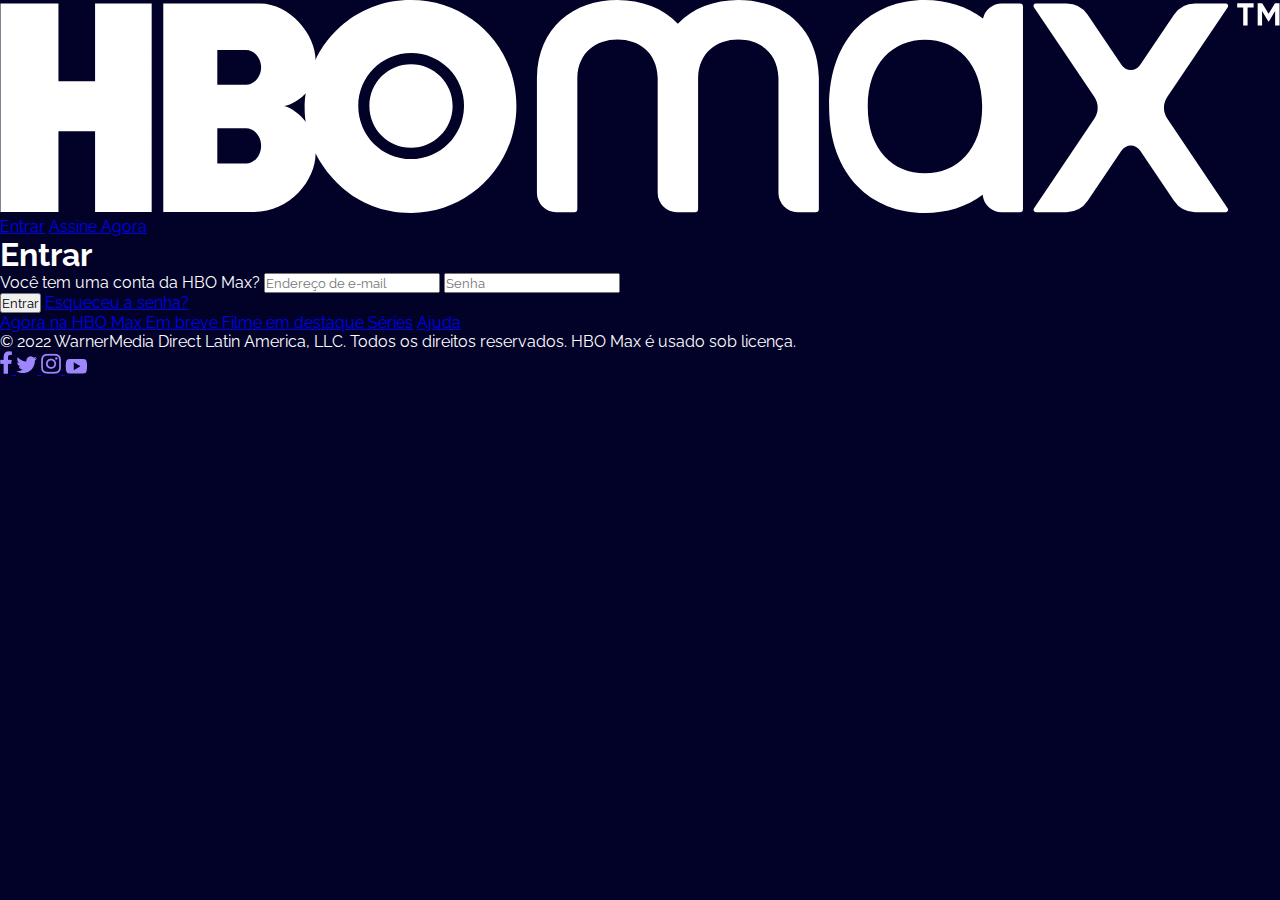
==== singnIn.html @ ead0e138 "Initial commit" ====
<!DOCTYPE html>
<html lang="pt-br">

<head>
    <meta charset="UTF-8">
    <meta name="viewport" content="width=device-width, initial-scale=1.0">
    <link rel="stylesheet" href="assets/css/global.css">
    <title>Entrar | HBO Max</title>
</head>

<body>
    <nav class="menu">
        <a href="index.html" class="menu__logo">
            <img src="assets/images/hbo-logo.svg" alt="Logotipo HBOMax com o nome da marca" class="menu__logo-image" />
        </a>
        <div>
            <a href="signIn.html" class="menu__item">Entrar</a>
            <a href="#subscription" class="menu__item menu__item--button button">
                Assine Agora
            </a>
        </div>
    </nav>
    <main class="content">
        <form class="login container">
            <h1 class="login__title">Entrar</h1>
            <label class="login__label"> Você tem uma conta da HBO Max? </label>
            <input class="login__field" type="email" name="email" id="email" placeholder="Endereço de e-mail" />
            <input class="login__field" type="password" name="password" id="password" placeholder="Senha"
                minlength="8" />

            <div class="login__actions">
                <button type="submit" class="button button--gradient">Entrar</button>
                <a href="#" class="login__link"> Esqueceu a senha? </a>
            </div>
        </form>
    </main>

    <footer class="footer container">
        <div>
            <a class="footer__link" href="https://www.hbomax.com/br/pt/sitemap">
                Agora na HBO Max
            </a>
            <a class="footer__link" href="https://www.hbomax.com/br/pt/coming-soon">
                Em breve
            </a>
            <a class="footer__link" href="https://www.hbomax.com/br/pt/feature">
                Filme em destaque
            </a>
            <a class="footer__link" href="https://www.hbomax.com/br/pt/series">Séries</a>
            <a class="footer__link" href="https://help.hbomax.com/br">Ajuda</a>
        </div>
        <p class="text--small footer__legal">
            © 2022 WarnerMedia Direct Latin America, LLC. Todos os direitos
            reservados. HBO Max é usado sob licença.
        </p>
        <div class="footer__social">
            <a href="https://www.facebook.com/HBOMaxBr/" class="footer__social-link">
                <img src="assets/images/fb_0.png" alt="Facebook" />
            </a>
            <a href="https://twitter.com/HBOMaxBR" class="footer__social-link">
                <img src="assets/images/twitter_0.png" alt="Twitter" />
            </a>
            <a href="https://www.instagram.com/hbomaxbr/" class="footer__social-link">
                <img src="assets/images/instagram_0.png" alt="Instagram" />
            </a>
            <a href="https://www.youtube.com/c/hbomaxbr" class="footer__social-link">
                <img src="assets/images/youtube_0.png" alt="Youtube" />
            </a>
        </div>
    </footer>
</body>

</html>
---- assets/css/global.css ----
@import url("https://fonts.googleapis.com/css2?family=Raleway:wght@300;400;500;600;700&display=swap");
@import url("https://fonts.googleapis.com/css2?family=Quicksand:wght@300;400;700&display=swap");

:root {
    --primary-color: #020228;
    --secondary-color: #ff00e5;
    --tertiary-color: #b535f6;
    --btn-bg-color-gradient: linear-gradient(
      45deg,
      #9b34ef 0%,
      #490cb0 20%,
      transparent 50%
    );
    --btn-link-bg-color: #fff;
    --btn-link-color: #000;
    --card-bg-color: linear-gradient(0deg, transparent, #3b1e63);
    --divider-bg-color: linear-gradient(
      90deg,
      #5516ba,
      rgba(255, 0, 229, 0.5) 80%
    );
    --nav-bg-color: rgba(0, 0, 0, 0.3);
    --text-color: #fff;
    --link-color: #9e86ff;
    --form-bg-color: rgba(211, 211, 211, 0.06);
    --form-field-bg-color: rgba(0, 0, 0, 0.2);
    --form-field-border: 1px solid rgba(255, 255, 255, 0.7);
    --form-field-placeholder: rgba(255, 255, 255, 0.7);
    --form-field-error: rgb(255, 76, 76);
  
    scroll-behavior: smooth;
  }

  * {
    font-family: "Raleway", sans-serif;
    box-sizing: border-box;
    margin: 0;
    padding: 0;
  }
  
  body {
    background-color: var(--primary-color);
    color: var(--text-color);
  }
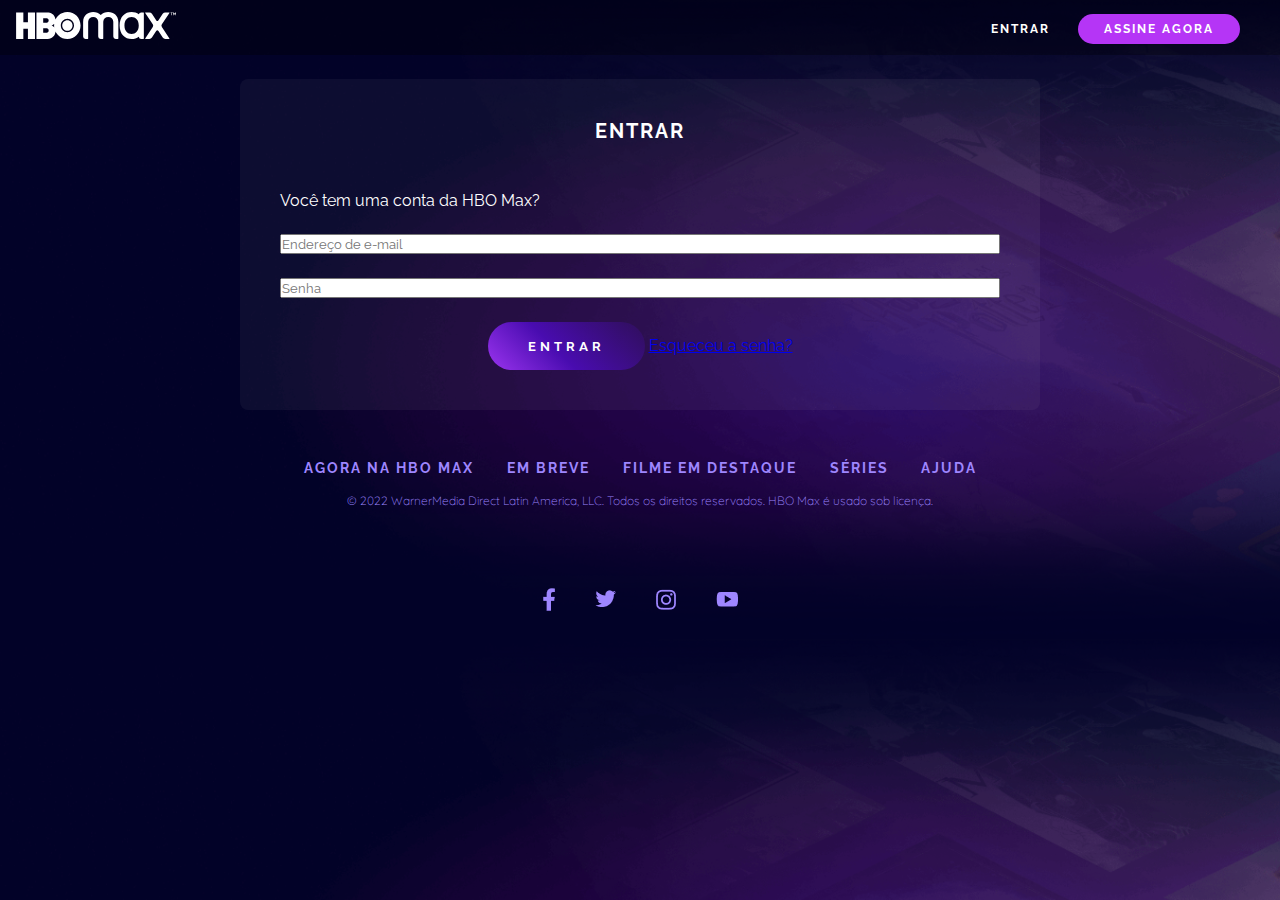
==== commit bf2851f9: "Estilizando o singIn" ====
--- a/singnIn.html
+++ b/singnIn.html
@@ -4,7 +4,7 @@
 <head>
     <meta charset="UTF-8">
     <meta name="viewport" content="width=device-width, initial-scale=1.0">
-    <link rel="stylesheet" href="assets/css/global.css">
+    <link rel="stylesheet" href="assets/css/singIn.css">
     <title>Entrar | HBO Max</title>
 </head>
 
--- a/assets/css/singIn.css
+++ b/assets/css/singIn.css
@@ -0,0 +1,43 @@
+@import url("../css/global.css");
+
+body {
+    background-image: url("../images/background-movies-series.png");
+    background-size: cover;
+    height: 100%;
+}
+
+.menu {
+    position: relative;
+}
+
+.content {
+    display:flex;
+    justify-content: center;
+    align-items: center;
+    font-family: "Quicksand", cursive;
+    width: 100%;
+    height: 70%;
+    padding: 24px;
+}
+
+.login {
+    background-color:  var(--form-bg-color);
+    width: 100%;
+    max-width: 800px;
+    border-radius: 8px;
+    display: flex;
+    flex-direction: column;
+    gap: 24px;
+    padding: 40px;
+}
+
+.login__title {
+    text-transform: uppercase;
+    letter-spacing: 2px;
+    font-size: 1.25rem;
+    margin-bottom: 24px;
+}
+
+.login__label {
+    text-align: left;
+}